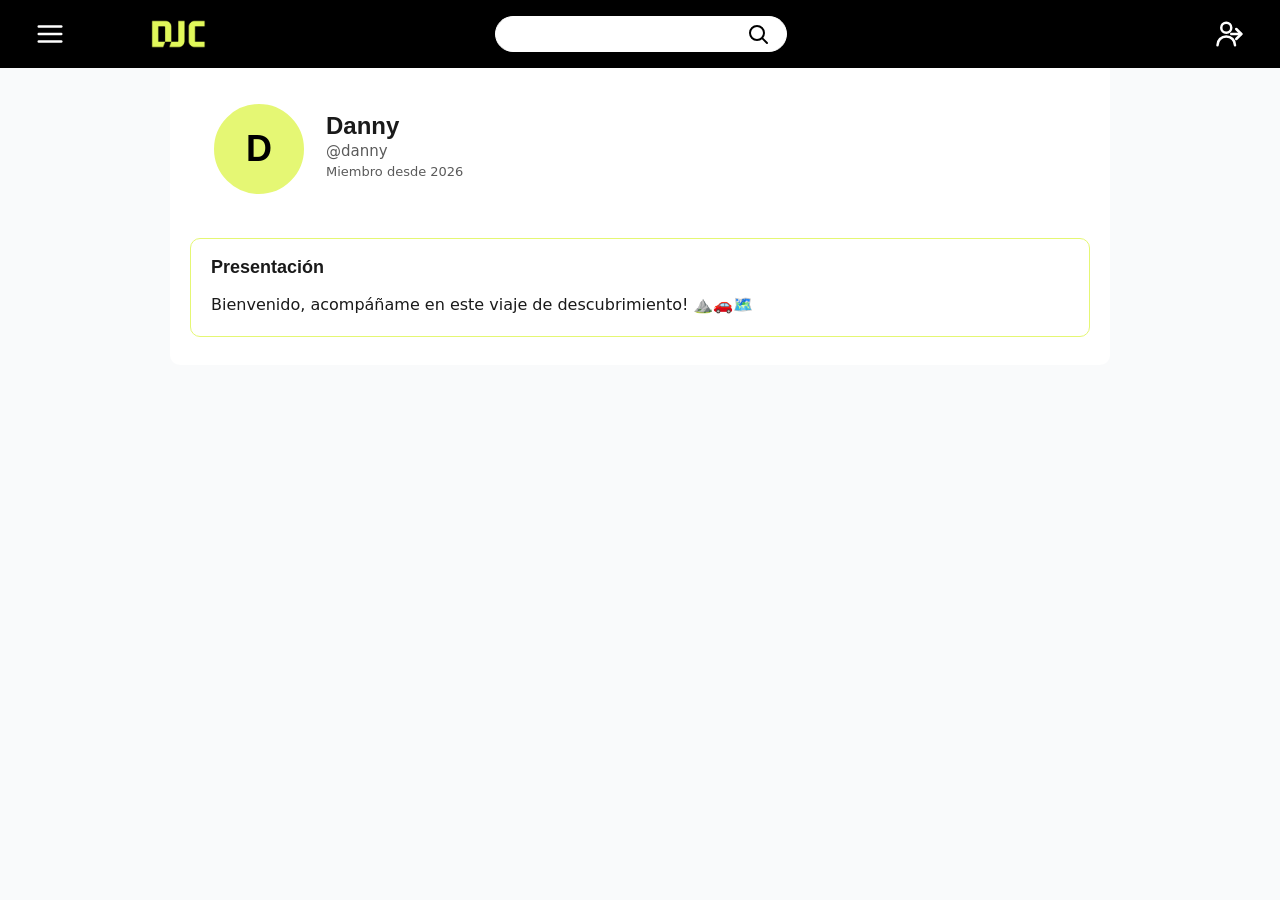
==== @danny/index.html @ 9fec024e "feat: present public-only presentation on @danny profile" ====
<!DOCTYPE html>
<html lang="es">
<head>
  <meta charset="UTF-8">
  <meta name="viewport" content="width=device-width, initial-scale=1.0">
  <title>@danny · DJC</title>

  <link rel="canonical" href="https://www.djc.pe/@danny/">
  <link rel="icon" type="image/png" href="/static/www/img/icon.png">
  <link rel="stylesheet" href="/static/www/css/style.css">
  <link rel="stylesheet" href="/static/www/css/bottom-nav.css">
  <link rel="stylesheet" href="/static/www/css/content.css">

  <style>
  :root {
    /* Tipografía */
    --font-base: 'Inter', sans-serif;
    --font-heading: 'Poppins', sans-serif;

    /* Superficies */
    --color-bg: #F5F7F2;
    --color-surface: #FFFFFF;

    /* Texto */
    --color-text: #1A1A1A;
    --color-text-muted: #5A5A5A;
    --color-text-inverse: #FFFFFF;

    /* Marca */
    --color-primary: #000000;
    --color-accent: #e5f774;

    /* Variantes */
    --color-accent-hover: #e5f774;
    --color-accent-dark: #e5f774;

    /* UI */
    --color-border: #e5f774;
  }

  /* ============ PERFIL ============ */
  .profile {
    display: flex;
    flex-direction: column;
    padding-top: 20px;
  }

  .profile__head {
    display: flex;
    align-items: center;
    gap: 18px;
    padding: 0 20px 16px;
  }

  .profile__avatar {
    width: 90px;
    height: 90px;
    border-radius: 50%;
    border: 4px solid var(--color-surface);
    background: var(--color-accent);
    color: var(--color-primary);
    display: flex;
    align-items: center;
    justify-content: center;
    font-size: 36px;
    font-weight: 700;
    font-family: var(--font-heading);
    flex-shrink: 0;
  }

  .profile__info {
    padding-bottom: 8px;
    min-width: 0;
  }

  .profile__info h1 {
    margin: 0;
    font-family: var(--font-heading);
    font-size: 24px;
    color: var(--color-text);
  }

  .profile__username {
    margin: 2px 0 4px;
    color: var(--color-text-muted);
    font-size: 15px;
  }

  .profile__meta {
    margin: 0;
    color: var(--color-text-muted);
    font-size: 13px;
  }

  /* ============ PRESENTACIÓN ============ */
  .presentacion {
    margin: 24px 0 8px;
    border: 1px solid var(--color-border);
    border-radius: 10px;
    background: var(--color-surface);
    padding: 18px 20px;
  }

  .presentacion h2 {
    margin: 0;
    font-family: var(--font-heading);
    font-size: 18px;
    color: var(--color-text);
  }

  .presentacion__texto {
    margin: 14px 0 0;
    line-height: 1.6;
    color: var(--color-text);
    white-space: pre-line;
  }

  @media (max-width: 600px) {
    .profile { padding-top: 12px; }
    .profile__avatar { width: 72px; height: 72px; font-size: 28px; border-width: 3px; }
    .profile__head { gap: 12px; padding: 0 14px 14px; }
    .profile__info h1 { font-size: 20px; }
    .presentacion { margin: 18px 0 8px; }
  }
  </style>

</head>
<body>
  <header>
    
<link rel="stylesheet" href="/static/www/components/top_nav_v2/style.css">
<script src="/static/www/components/top_nav_v2/script.js"></script>
<script src="/static/www/components/top_nav_v2/search.js" defer></script>
<nav class="navbar">
  <div class="navbar__a">
    <a href="#" class="navbar__link">
      <img src="/static/www/img/menu-white.svg" alt="Menu" class="navbar__icon navbar__icon--desktop">
      <img src="/static/www/img/menu-white.svg" alt="Menu" class="navbar__icon navbar__icon--mobile">
    </a>

    <a href="https://www.djc.pe/" class="navbar__link">
      <img src="/static/www/img/logo.png" alt="Home" class="navbar__logo navbar__icon--desktop">
      <img src="/static/www/img/logo-mobile.png" alt="Home" class="navbar__icon navbar__icon--mobile">
    </a>
  </div>
  <div class="navbar__b">
    <div class="navbar__b--search">
      <input type="text" placeholder="">
      <button>
          <img src="/static/www/img/search.svg" alt="Search" class="navbar__icon2">
      </button>
    </div>
  </div>
  <div class="navbar__c">
    <a href="#" class="navbar__link">
      <img src="/static/www/img/user-white.svg" alt="User" class="navbar__icon navbar__icon--desktop">
      <img src="/static/www/img/user-white.svg" alt="User" class="navbar__icon navbar__icon--mobile">
    </a>
  </div>
</nav>
    
<link rel="stylesheet" href="/static/www/components/top_nav_v2_menu/style.css">
<script src="/static/www/components/top_nav_v2_menu/script.js"></script>
<div class="drawer-overlay" id="drawerOverlay">
  <aside class="drawer" data-side="left" id="mainMenu">
    <div class="drawer-header">
      <span>DJC</span>
      <button class="drawer-close">✕</button>
    </div>
    <nav class="drawer-menu">
      <a href="https://www.djc.pe/">Inicio</a>
      <a href="https://g1.djc.pe/">G1</a>
      <a href="https://tutorial-hub.djc.pe/">Tutorial-hub</a>
      <hr>
    </nav>
  </aside>

  <aside class="drawer" data-side="right" id="userMenu">
    <div class="drawer-header">
      <span>Mi cuenta</span>
      <button class="drawer-close">✕</button>
    </div>
    <nav class="drawer-menu">
      <a href="#">Iniciar sesión</a>
      <a href="#">Registrarse</a>
      <hr>
    </nav>
  </aside>
</div>
  </header>

  <main class="content">

<section class="profile">

  <div class="profile__head">
    <div class="profile__avatar">D</div>
    <div class="profile__info">
      <h1>Danny</h1>
      <p class="profile__username">@danny</p>
      <p class="profile__meta">Miembro desde 2026</p>
    </div>
  </div>

  <section class="presentacion">

    <h2>Presentación</h2>

    <p class="presentacion__texto">Bienvenido, acompáñame en este viaje de descubrimiento! ⛰️🚗🗺️</p>

  </section>

</section>

  </main>

</body>
</html>
---- static/www/css/style.css ----
body {
  margin: 0;
  font-family: system-ui, sans-serif;
  background: #f9fafb;
  padding-top: 60px;
  padding-bottom: 70px;
}
---- static/www/css/bottom-nav.css ----
.bottom-nav {
  position: fixed;
  bottom: 0;
  width: 100%;
  height: 60px;
  background: #cccccc;
  border-top: 1px solid #eee;
  display: flex;
  justify-content: space-around;
  align-items: center;
}
---- static/www/css/content.css ----
/* Contenedor principal */
main.content {
    max-width: 900px;       /* Limita el ancho en pantallas grandes */
    margin: 0 auto;         /* Centra horizontalmente */
    padding: 20px;          /* Espacio interno */
    background-color: #fff; /* Fondo blanco para resaltar contenido */
    border-radius: 10px;    /* Bordes redondeados */
    /* box-shadow: 0 2px 10px rgba(0,0,0,0.1); Sombra ligera */
}


/* Responsive para móviles */
@media (max-width: 600px) {
    main.content {
        padding: 15px;
        margin: 10px;
    }
}
---- static/www/components/top_nav_v2/style.css ----
.header {
  position: sticky; /* controlamos todo el header */
  top: 0;
  left: 0;
  width: 100%;
  background-color: var(--color-bg);
  box-shadow: 0 2px 4px rgba(0,0,0,0.1);
  transition: transform 0.3s ease;
  z-index: 1000;
}

/* Nav dentro del header */
.navbar {
  position: fixed;
  top: 0;
  left: 0;
  width: 100%;

  background: var(--color-primary);
  color: var(--color-text-inverse);
  display: grid;
  grid-template-columns:  1fr 2fr 1fr;
  padding: 1rem 2rem;

  box-sizing: border-box;

  z-index: 1000;
}

/* Grid interno */
.navbar__a { 
  justify-self: start;  
}

.navbar__b { 
  justify-self: center; 
}

.navbar__b--search {
  display: flex;
  width: 100%;
  max-width: 100%;
  background: var(--color-surface);
  border: 1px solid #ffffff;
  border-radius: 20px;
  overflow: hidden; /* para que input y botón se vean pegados */
}

.navbar__b--search input {
  background: transparent;
  color: var(--color-text);
  flex: 1; /* ocupa todo el espacio */
  border: none;
  padding: 0.5rem 1rem;
  font-size: 1rem;
  outline: none;
}

.navbar__b--search button {
  background: var(--color-surface);
  color: var(--color-primary);
  border: none;
  padding: 0 1rem;
  cursor: pointer;
  font-size: 1.2rem;
  color: #fff;
  display: flex;
  align-items: center;
  justify-content: center;
}

.navbar__c { 
  justify-self: end; 
}

.navbar__a,
.navbar__c {
  display: flex;
  align-items: center;
  gap: 2rem;
  /* border: 2px solid red; */
}

.navbar__link {
  display: flex;
  align-items: center;
  text-decoration: none;
  color: var(--color-text-inverse);
  white-space: nowrap;
  border-style: solid;
  border-color: var(--color-primary);
  /* border: 2px solid yellow; */
}

.navbar__link:hover {
  border-color: var(--color-bg);
}

/* Iconos */
.navbar__icon {
  width: 30px;
  height: 30px;
  object-fit: contain;
  /* color: red; */
}
.navbar__logo {
  width: 150px;
  height: 30px;
  object-fit: contain;
  color: #fff;
}

/* por defecto */
.navbar__icon--mobile {
  display: none;
}


/* ======== MEDIA QUERY: MÓVIL ======== */
@media (max-width: 768px) {
  .navbar {
    grid-template-columns: 2fr 4fr 2fr;
    padding: 1rem 0.5rem;
  }
  .navbar__a,
  .navbar__c {
    gap: 0.5rem;
  }

  .navbar__b {
    width: 190px;
    max-width: 190px; /* ocupa todo el espacio posible */
  }
  .navbar__b--search input {
    width: 80%;
    max-width: 80%; /* ocupa todo el espacio posible */
  }
  .navbar__b--search button {
    width: 20%;
    max-width: 20%; /* ocupa todo el espacio posible */
  }

  .navbar__logo {
    width: 120px;
  }
}

@media (max-width: 480px) {
  .navbar__b--search input {
    padding: 0.5rem 0.5rem;
  }
  .navbar__b {
    width: 110px;
    max-width: 110px; /* ocupa todo el espacio posible */
  }
  .navbar__a,
  .navbar__c {
    gap: 0.1rem;
  }
  .navbar__logo {
    width: 110px;
  }
}
---- static/www/components/top_nav_v2_menu/style.css ----
/* Overlay */
.drawer-overlay {
  position: fixed;
  inset: 0;
  background: rgba(0,0,0,0.45);
  opacity: 0;
  visibility: hidden;
  transition: opacity 0.35s ease;
  z-index: 2000;
  display: flex;
}

.drawer-overlay.active {
  opacity: 1;
  visibility: visible;
}

/* Drawer genérico */
.drawer {
  position: absolute;
  top: 0;
  width: 90%;
  max-width: 320px;
  height: 100vh;
  background: var(--color-surface);
  color: var(--color-text);
  box-shadow: 4px 0 24px rgba(0,0,0,0.25);
  display: flex;
  flex-direction: column;
  transition: transform 0.35s cubic-bezier(.4,0,.2,1);
  flex-shrink: 0;
}

/* Posición inicial según side */
.drawer[data-side="left"] {
  left: 0;
  transform: translateX(-100%);
}

.drawer[data-side="right"] {
  right: 0;
  transform: translateX(100%);
}

/* Animación cuando overlay activo */
.drawer-overlay.active .drawer {
  transform: translateX(0);
}

/* Header */
.drawer-header {
  display: flex;
  align-items: center;
  justify-content: space-between;
  padding: 18px;
  border-bottom: 1px solid var(--color-border);
}

.drawer-header img {
  height: 28px;
}

.drawer-header span {
  flex: 1;
  font-weight: 600;
}

/* Botón cerrar */
.drawer-close {
  border: none;
  background: transparent;
  font-size: 18px;
  cursor: pointer;
}

/* Menu */
.drawer-menu {
  flex: 1;                /* scroll interno */
  overflow-y: auto;
  overscroll-behavior: contain;
  display: flex;
  flex-direction: column;
  padding: 10px 0;
}

.drawer-menu a {
  padding: 16px 22px;
  text-decoration: none;
  color: var(--color-text);
  font-weight: 500;
  transition: background 0.2s ease;
}

.drawer-menu a:hover {
  background: var(--color-bg);
}

.drawer-menu hr {
  border: none;
  border-top: 1px solid var(--color-border);
  margin: 10px 0;
}
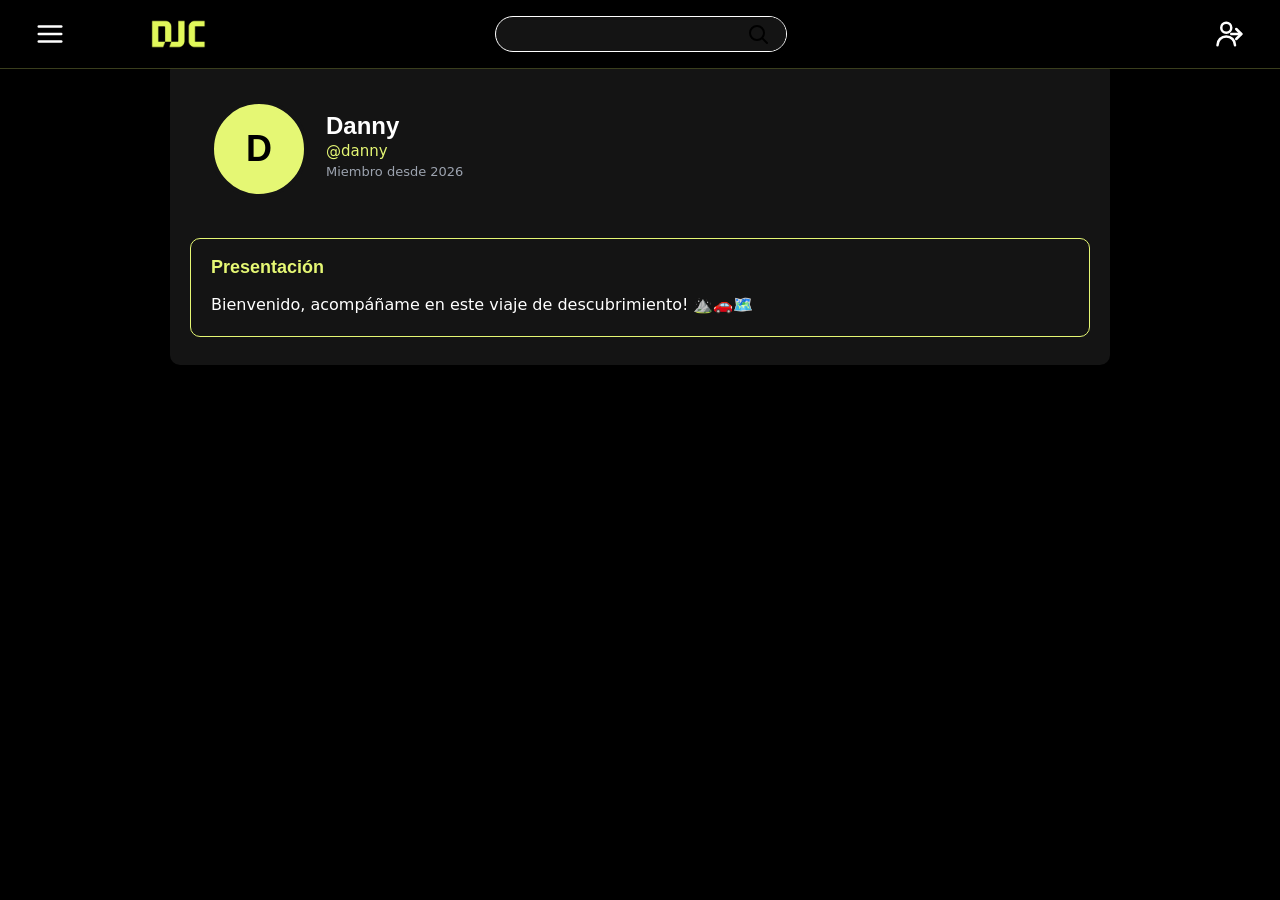
==== commit c15ab394: "feat: dark brand theme for @danny profile" ====
--- a/@danny/index.html
+++ b/@danny/index.html
@@ -11,6 +11,9 @@
   <link rel="stylesheet" href="/static/www/css/bottom-nav.css">
   <link rel="stylesheet" href="/static/www/css/content.css">
 
+  <script async src="https://pagead2.googlesyndication.com/pagead/js/adsbygoogle.js?client=ca-pub-3775900744037301" crossorigin="anonymous"></script>
+  <script src="/static/www/js/sections-1-v2.js"></script>
+
   <style>
   :root {
     /* Tipografía */
@@ -18,12 +21,12 @@
     --font-heading: 'Poppins', sans-serif;
 
     /* Superficies */
-    --color-bg: #F5F7F2;
-    --color-surface: #FFFFFF;
+    --color-bg: #000000;
+    --color-surface: #141414;
 
     /* Texto */
-    --color-text: #1A1A1A;
-    --color-text-muted: #5A5A5A;
+    --color-text: #FFFFFF;
+    --color-text-muted: #9CA3AF;
     --color-text-inverse: #FFFFFF;
 
     /* Marca */
@@ -36,6 +39,23 @@
 
     /* UI */
     --color-border: #e5f774;
+  }
+
+  body {
+    background: var(--color-bg);
+    color: var(--color-text);
+  }
+
+  main.content {
+    background: var(--color-surface);
+  }
+
+  .navbar__link:hover {
+    border-color: var(--color-accent);
+  }
+
+  .navbar {
+    border-bottom: 1px solid rgba(229, 247, 116, 0.25);
   }
 
   /* ============ PERFIL ============ */
@@ -82,7 +102,7 @@
 
   .profile__username {
     margin: 2px 0 4px;
-    color: var(--color-text-muted);
+    color: var(--color-accent);
     font-size: 15px;
   }
 
@@ -105,7 +125,7 @@
     margin: 0;
     font-family: var(--font-heading);
     font-size: 18px;
-    color: var(--color-text);
+    color: var(--color-accent);
   }
 
   .presentacion__texto {
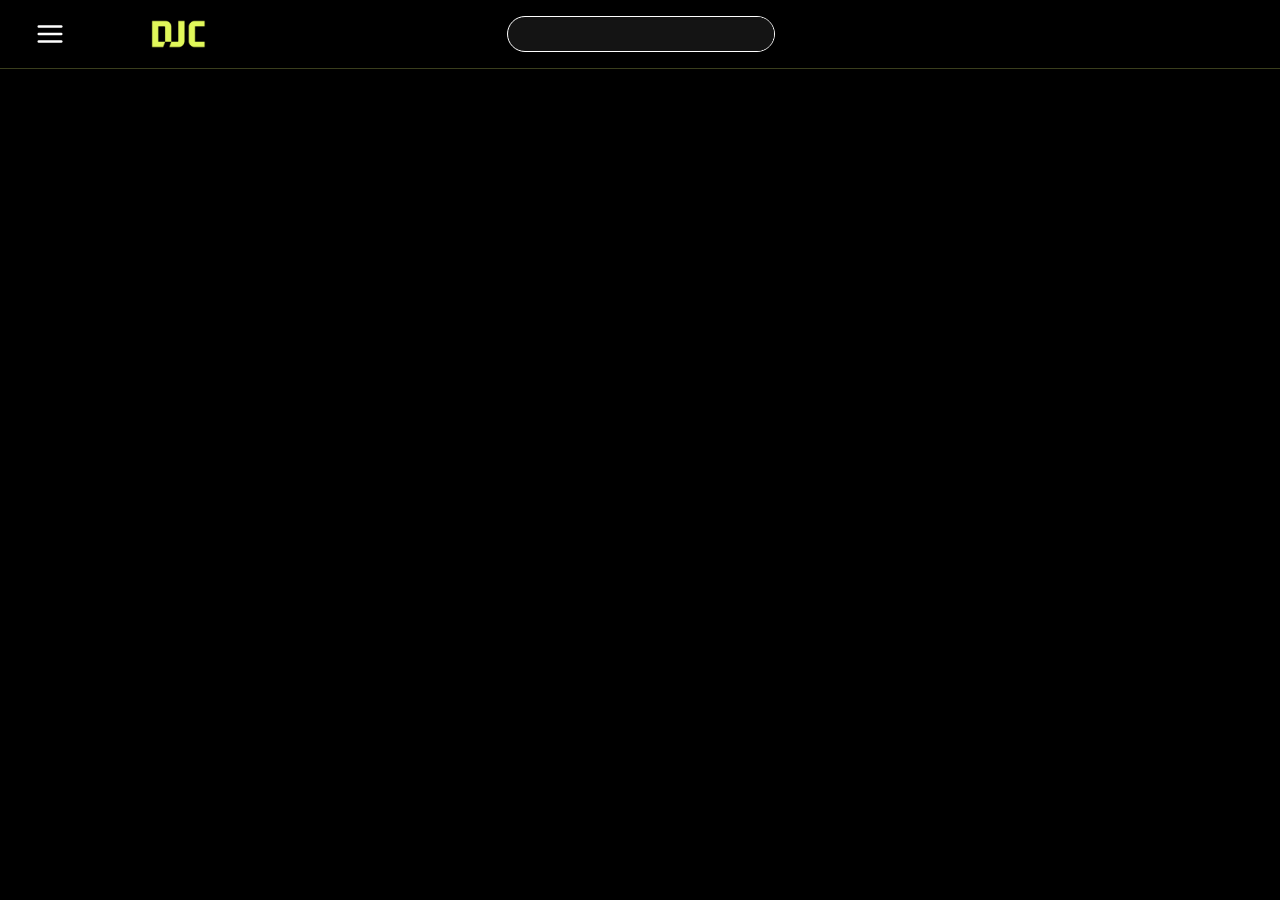
==== commit 3245e770: "feat: add search index nodes and remove middle dots" ====
--- a/@danny/index.html
+++ b/@danny/index.html
@@ -2,237 +2,11 @@
 <html lang="es">
 <head>
   <meta charset="UTF-8">
-  <meta name="viewport" content="width=device-width, initial-scale=1.0">
-  <title>@danny · DJC</title>
-
-  <link rel="canonical" href="https://www.djc.pe/@danny/">
-  <link rel="icon" type="image/png" href="/static/www/img/icon.png">
-  <link rel="stylesheet" href="/static/www/css/style.css">
-  <link rel="stylesheet" href="/static/www/css/bottom-nav.css">
-  <link rel="stylesheet" href="/static/www/css/content.css">
-
-  <script async src="https://pagead2.googlesyndication.com/pagead/js/adsbygoogle.js?client=ca-pub-3775900744037301" crossorigin="anonymous"></script>
-  <script src="/static/www/js/sections-1-v2.js"></script>
-
-  <style>
-  :root {
-    /* Tipografía */
-    --font-base: 'Inter', sans-serif;
-    --font-heading: 'Poppins', sans-serif;
-
-    /* Superficies */
-    --color-bg: #000000;
-    --color-surface: #141414;
-
-    /* Texto */
-    --color-text: #FFFFFF;
-    --color-text-muted: #9CA3AF;
-    --color-text-inverse: #FFFFFF;
-
-    /* Marca */
-    --color-primary: #000000;
-    --color-accent: #e5f774;
-
-    /* Variantes */
-    --color-accent-hover: #e5f774;
-    --color-accent-dark: #e5f774;
-
-    /* UI */
-    --color-border: #e5f774;
-  }
-
-  body {
-    background: var(--color-bg);
-    color: var(--color-text);
-  }
-
-  main.content {
-    background: var(--color-surface);
-  }
-
-  .navbar__link:hover {
-    border-color: var(--color-accent);
-  }
-
-  .navbar {
-    border-bottom: 1px solid rgba(229, 247, 116, 0.25);
-  }
-
-  /* ============ PERFIL ============ */
-  .profile {
-    display: flex;
-    flex-direction: column;
-    padding-top: 20px;
-  }
-
-  .profile__head {
-    display: flex;
-    align-items: center;
-    gap: 18px;
-    padding: 0 20px 16px;
-  }
-
-  .profile__avatar {
-    width: 90px;
-    height: 90px;
-    border-radius: 50%;
-    border: 4px solid var(--color-surface);
-    background: var(--color-accent);
-    color: var(--color-primary);
-    display: flex;
-    align-items: center;
-    justify-content: center;
-    font-size: 36px;
-    font-weight: 700;
-    font-family: var(--font-heading);
-    flex-shrink: 0;
-  }
-
-  .profile__info {
-    padding-bottom: 8px;
-    min-width: 0;
-  }
-
-  .profile__info h1 {
-    margin: 0;
-    font-family: var(--font-heading);
-    font-size: 24px;
-    color: var(--color-text);
-  }
-
-  .profile__username {
-    margin: 2px 0 4px;
-    color: var(--color-accent);
-    font-size: 15px;
-  }
-
-  .profile__meta {
-    margin: 0;
-    color: var(--color-text-muted);
-    font-size: 13px;
-  }
-
-  /* ============ PRESENTACIÓN ============ */
-  .presentacion {
-    margin: 24px 0 8px;
-    border: 1px solid var(--color-border);
-    border-radius: 10px;
-    background: var(--color-surface);
-    padding: 18px 20px;
-  }
-
-  .presentacion h2 {
-    margin: 0;
-    font-family: var(--font-heading);
-    font-size: 18px;
-    color: var(--color-accent);
-  }
-
-  .presentacion__texto {
-    margin: 14px 0 0;
-    line-height: 1.6;
-    color: var(--color-text);
-    white-space: pre-line;
-  }
-
-  @media (max-width: 600px) {
-    .profile { padding-top: 12px; }
-    .profile__avatar { width: 72px; height: 72px; font-size: 28px; border-width: 3px; }
-    .profile__head { gap: 12px; padding: 0 14px 14px; }
-    .profile__info h1 { font-size: 20px; }
-    .presentacion { margin: 18px 0 8px; }
-  }
-  </style>
-
+  <meta http-equiv="refresh" content="0; url=/u/@danny/">
+  <title>@danny - DJC</title>
+  <link rel="canonical" href="https://www.djc.pe/u/@danny/">
 </head>
 <body>
-  <header>
-    
-<link rel="stylesheet" href="/static/www/components/top_nav_v2/style.css">
-<script src="/static/www/components/top_nav_v2/script.js"></script>
-<script src="/static/www/components/top_nav_v2/search.js" defer></script>
-<nav class="navbar">
-  <div class="navbar__a">
-    <a href="#" class="navbar__link">
-      <img src="/static/www/img/menu-white.svg" alt="Menu" class="navbar__icon navbar__icon--desktop">
-      <img src="/static/www/img/menu-white.svg" alt="Menu" class="navbar__icon navbar__icon--mobile">
-    </a>
-
-    <a href="https://www.djc.pe/" class="navbar__link">
-      <img src="/static/www/img/logo.png" alt="Home" class="navbar__logo navbar__icon--desktop">
-      <img src="/static/www/img/logo-mobile.png" alt="Home" class="navbar__icon navbar__icon--mobile">
-    </a>
-  </div>
-  <div class="navbar__b">
-    <div class="navbar__b--search">
-      <input type="text" placeholder="">
-      <button>
-          <img src="/static/www/img/search.svg" alt="Search" class="navbar__icon2">
-      </button>
-    </div>
-  </div>
-  <div class="navbar__c">
-    <a href="#" class="navbar__link">
-      <img src="/static/www/img/user-white.svg" alt="User" class="navbar__icon navbar__icon--desktop">
-      <img src="/static/www/img/user-white.svg" alt="User" class="navbar__icon navbar__icon--mobile">
-    </a>
-  </div>
-</nav>
-    
-<link rel="stylesheet" href="/static/www/components/top_nav_v2_menu/style.css">
-<script src="/static/www/components/top_nav_v2_menu/script.js"></script>
-<div class="drawer-overlay" id="drawerOverlay">
-  <aside class="drawer" data-side="left" id="mainMenu">
-    <div class="drawer-header">
-      <span>DJC</span>
-      <button class="drawer-close">✕</button>
-    </div>
-    <nav class="drawer-menu">
-      <a href="https://www.djc.pe/">Inicio</a>
-      <a href="https://g1.djc.pe/">G1</a>
-      <a href="https://tutorial-hub.djc.pe/">Tutorial-hub</a>
-      <hr>
-    </nav>
-  </aside>
-
-  <aside class="drawer" data-side="right" id="userMenu">
-    <div class="drawer-header">
-      <span>Mi cuenta</span>
-      <button class="drawer-close">✕</button>
-    </div>
-    <nav class="drawer-menu">
-      <a href="#">Iniciar sesión</a>
-      <a href="#">Registrarse</a>
-      <hr>
-    </nav>
-  </aside>
-</div>
-  </header>
-
-  <main class="content">
-
-<section class="profile">
-
-  <div class="profile__head">
-    <div class="profile__avatar">D</div>
-    <div class="profile__info">
-      <h1>Danny</h1>
-      <p class="profile__username">@danny</p>
-      <p class="profile__meta">Miembro desde 2026</p>
-    </div>
-  </div>
-
-  <section class="presentacion">
-
-    <h2>Presentación</h2>
-
-    <p class="presentacion__texto">Bienvenido, acompáñame en este viaje de descubrimiento! ⛰️🚗🗺️</p>
-
-  </section>
-
-</section>
-
-  </main>
-
+  <p>El perfil se movió a <a href="/u/@danny/">/u/@danny/</a></p>
 </body>
 </html>
